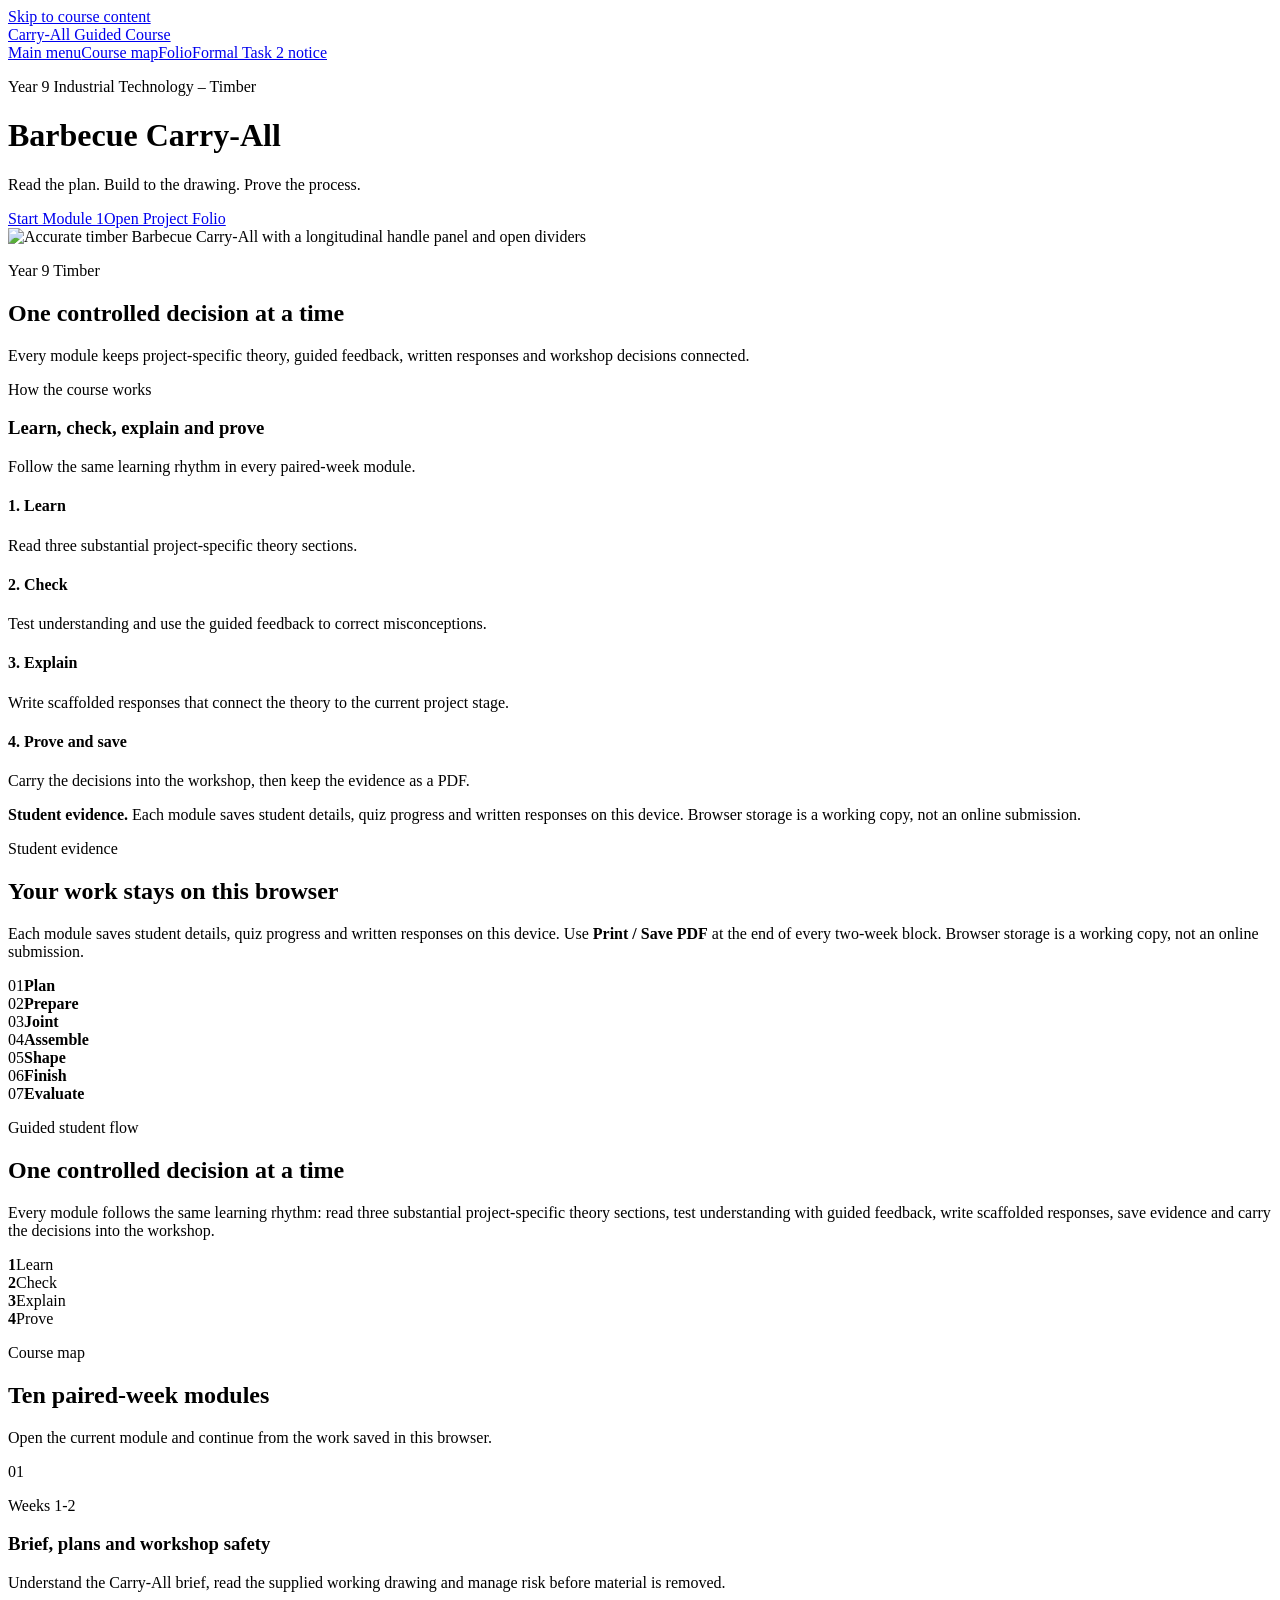
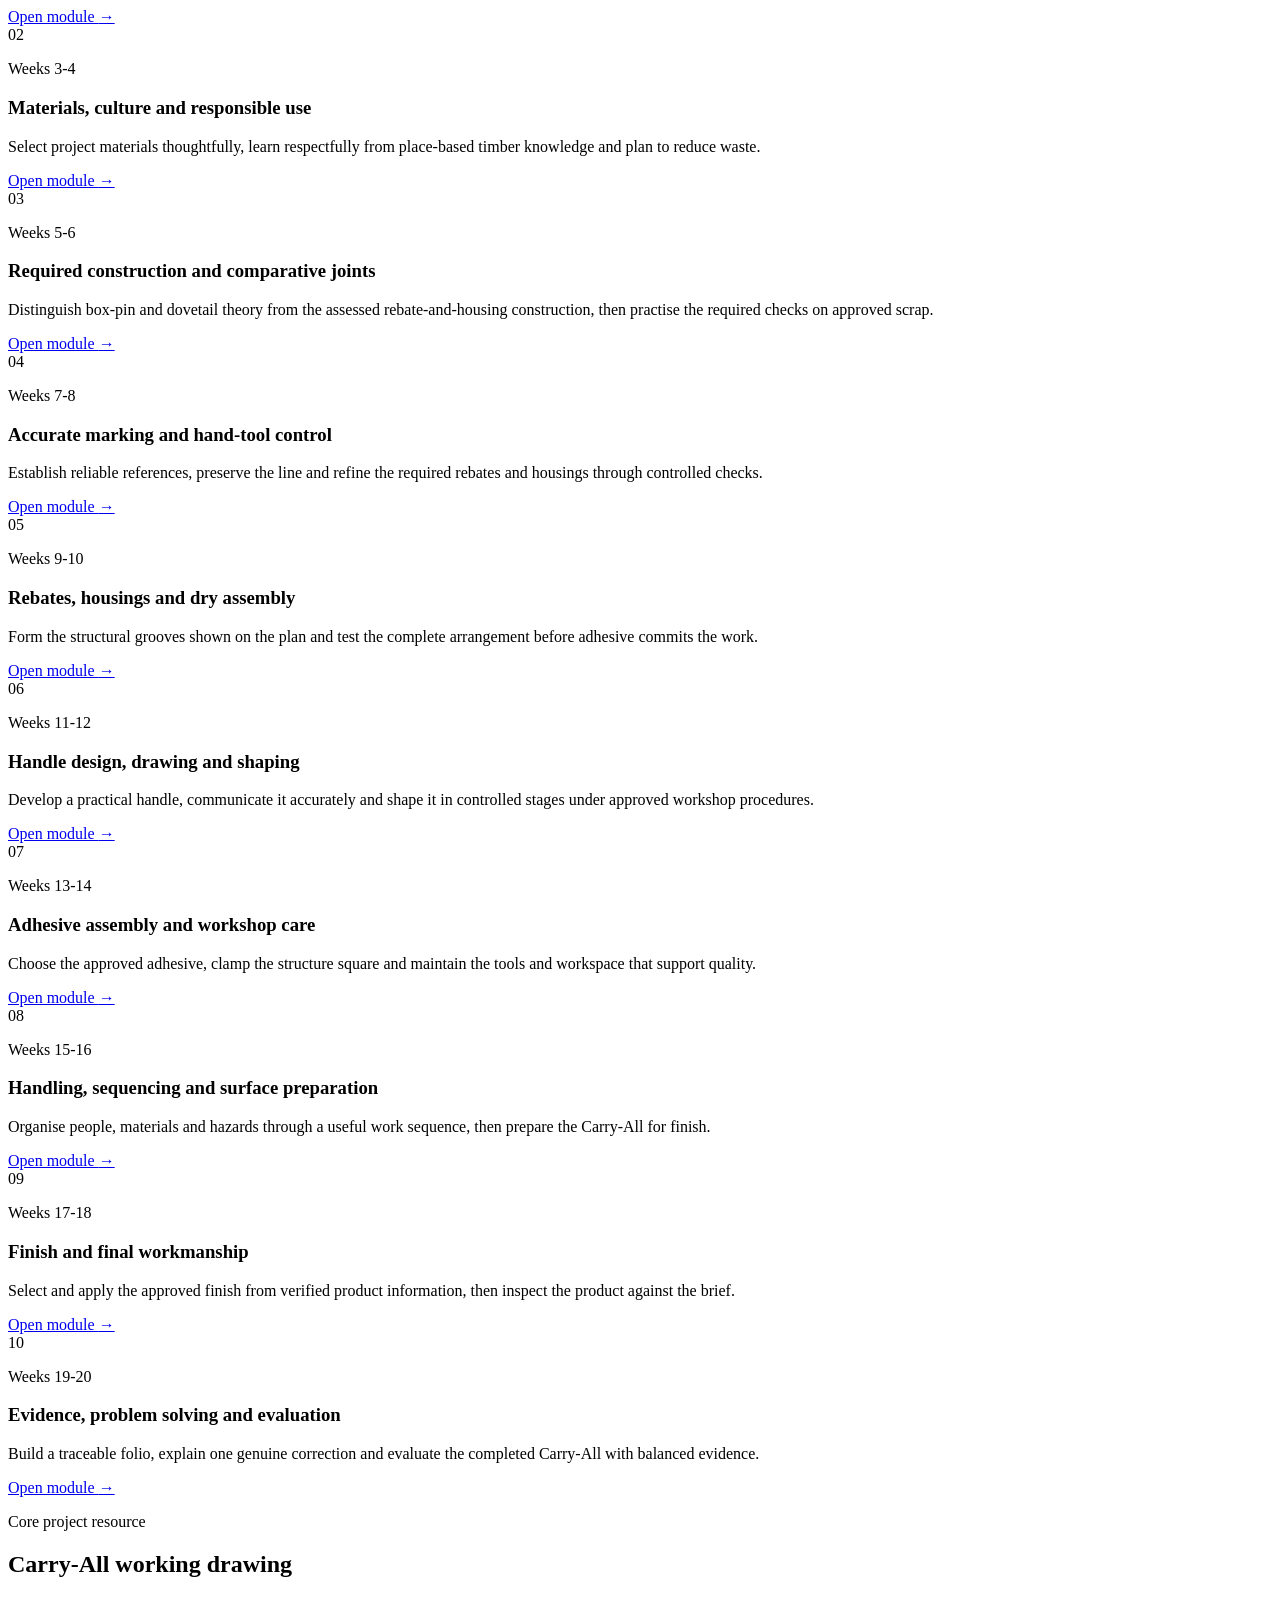
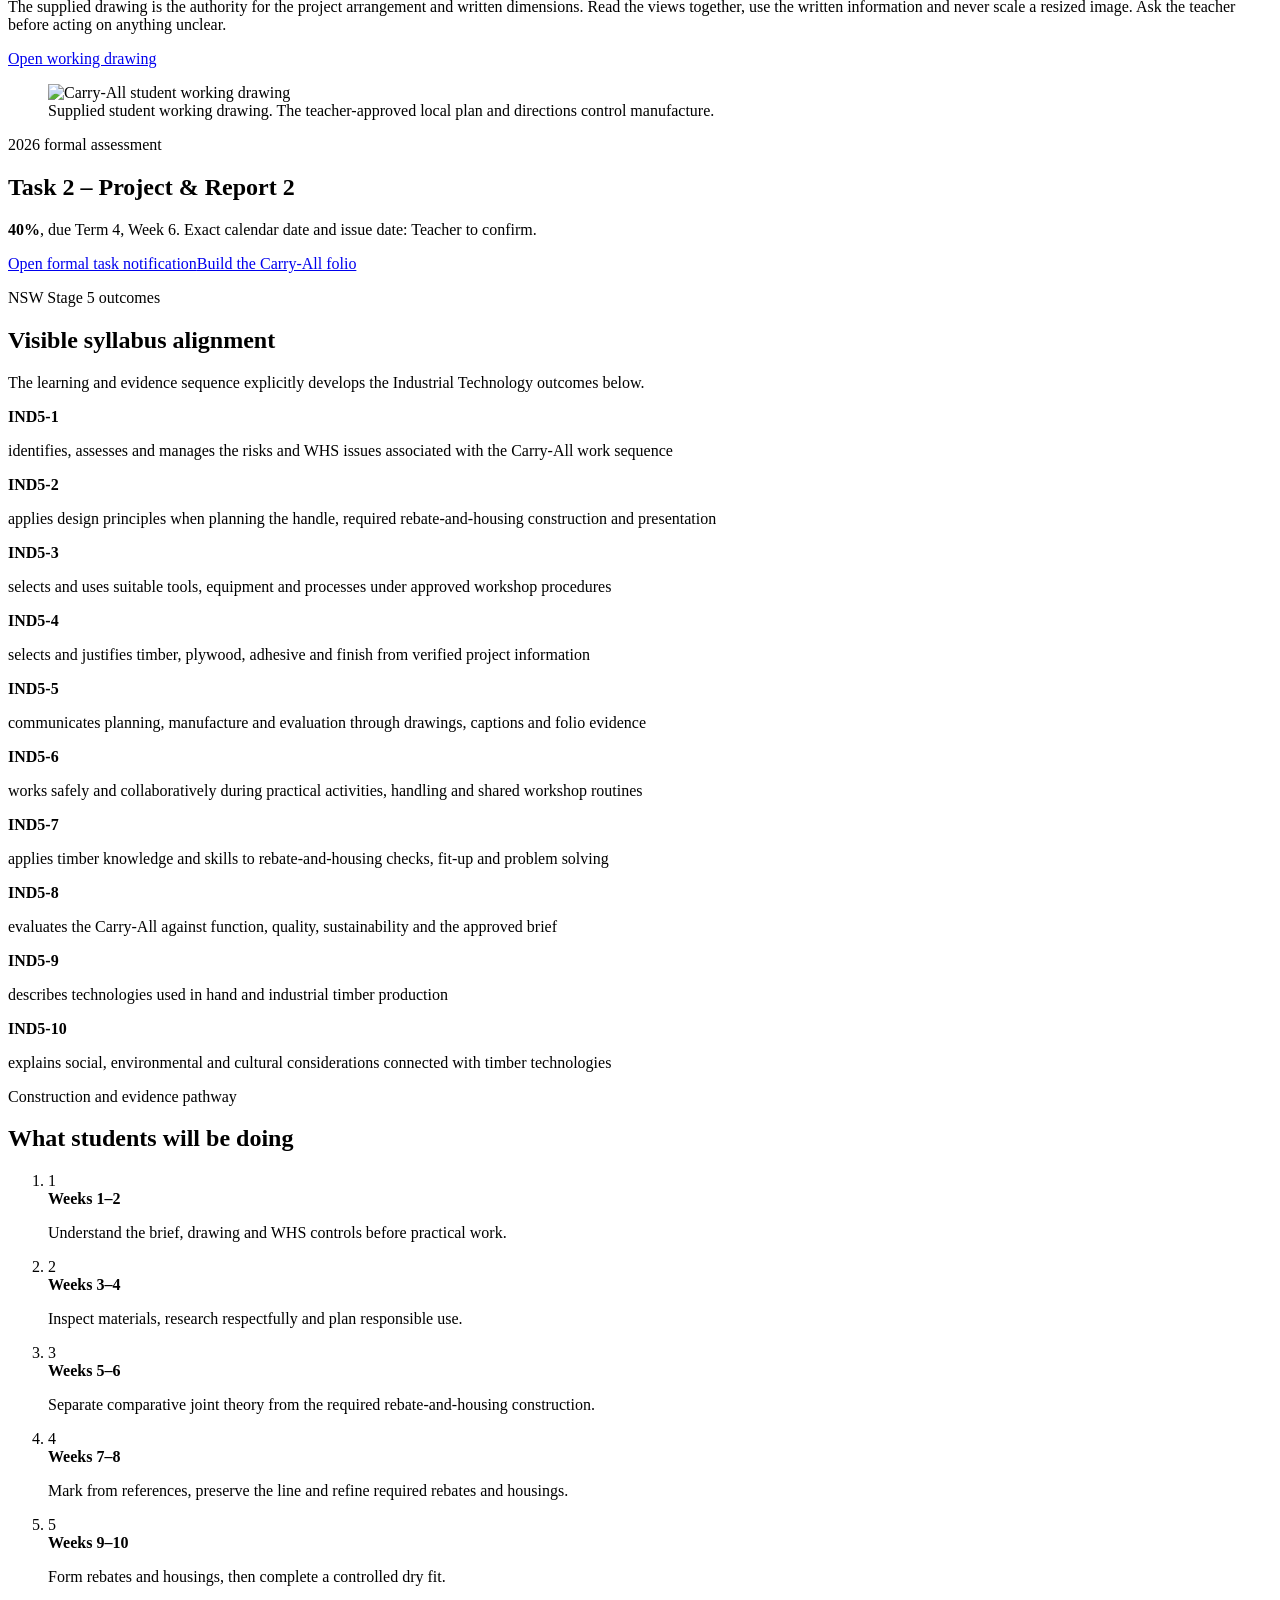
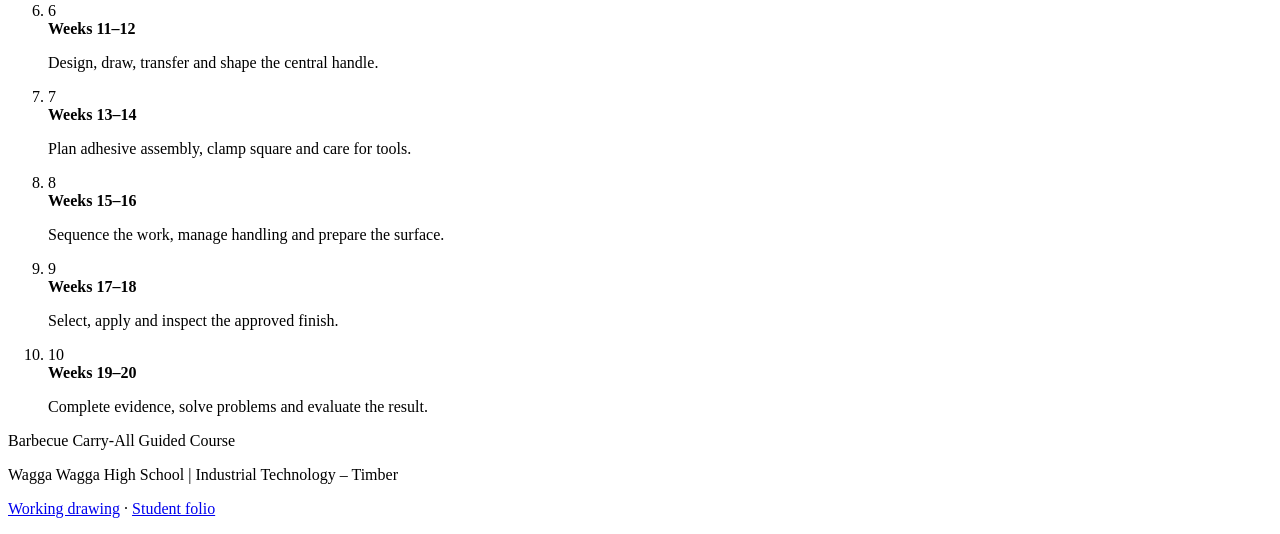
==== index.html @ 5aad9867 "Remove staff reference codes" ====
<!doctype html>
<html lang="en-AU"><head><meta charset="utf-8"><meta name="viewport" content="width=device-width,initial-scale=1"><meta name="description" content="Complete Year 9 Industrial Technology Timber guided course for the Barbecue Carry-All project."><title>Barbecue Carry-All Guided Course</title><link rel="stylesheet" href="styles/course.css"><link rel="stylesheet" href="styles/carry-all-overrides.css"><link rel="stylesheet" href="shared/sister-site.css" data-sister-site-styles><link rel="stylesheet" href="course-family-hero.css"><link rel="stylesheet" href="front-page-cleanup.css"><script src="shared/hub-navigation.js" defer></script><link rel="stylesheet" href="course-family-intro.css"><link rel="stylesheet" href="module-pathway.css">  </head>
<body class="landing"><a class="skip-link" href="#main-content">Skip to course content</a>
<div class="course-bar screen-only"><div class="course-bar-inner"><a class="course-brand" href="index.html">Carry-All Guided Course</a><nav class="course-links" aria-label="Course navigation"><a class="active" aria-current="page" href="index.html">Main menu</a><a href="#course-map">Course map</a><a href="carry-all-folio.html">Folio</a><a href="assessment-notification.html">Formal Task 2 notice</a></nav></div></div>
  <header class="hero landing-hero sister-hero course-family-hero" style="--hero-start:#123d2f;--hero-end:#2c674a;--hero-accent:#e8bd70"><div class="hero-inner course-family-hero-inner"><div class="hero-copy"><p class="eyebrow">Year 9 Industrial Technology – Timber</p><h1>Barbecue Carry-All</h1><p class="hero-subtitle">Read the plan. Build to the drawing. Prove the process.</p><div class="hero-actions screen-only"><a class="primary-button" href="weeks1-2/index.html">Start Module 1</a><a class="secondary-button" href="carry-all-folio.html">Open Project Folio</a></div></div><div class="hero-showcase"><img class="hero-chair carry-hero-product" src="assets/carry-all-hero.png" alt="Accurate timber Barbecue Carry-All with a longitudinal handle panel and open dividers"></div></div></header>
<section class="course-family-intro" aria-labelledby="course-family-intro-title">
  <div class="course-family-intro__inner">
    <header class="course-family-intro__heading">
      <p class="course-family-intro__eyebrow">Year 9 Timber</p>
      <h2 id="course-family-intro-title">One controlled decision at a time</h2>
      <p class="course-family-intro__lede">Every module keeps project-specific theory, guided feedback, written responses and workshop decisions connected.</p>
    </header>
    <div class="course-family-intro__routine">
      <div class="course-family-intro__routine-heading">
        <p class="course-family-intro__eyebrow">How the course works</p>
        <h3>Learn, check, explain and prove</h3>
        <p>Follow the same learning rhythm in every paired-week module.</p>
      </div>
      <div class="course-family-intro__cards">
      <article class="course-family-intro__card"><h4>1. Learn</h4><p>Read three substantial project-specific theory sections.</p></article>
      <article class="course-family-intro__card"><h4>2. Check</h4><p>Test understanding and use the guided feedback to correct misconceptions.</p></article>
      <article class="course-family-intro__card"><h4>3. Explain</h4><p>Write scaffolded responses that connect the theory to the current project stage.</p></article>
      <article class="course-family-intro__card"><h4>4. Prove and save</h4><p>Carry the decisions into the workshop, then keep the evidence as a PDF.</p></article>
      </div>
    </div>
    <p class="course-family-intro__evidence"><strong>Student evidence.</strong> Each module saves student details, quiz progress and written responses on this device. Browser storage is a working copy, not an online submission.</p>

  </div>
</section>
<main id="main-content">
<section class="evidence-notice card"><div><p class="section-kicker">Student evidence</p><h2>Your work stays on this browser</h2></div><p>Each module saves student details, quiz progress and written responses on this device. Use <strong>Print / Save PDF</strong> at the end of every two-week block. Browser storage is a working copy, not an online submission.</p></section>
<section class="stage-strip" aria-label="Project stages"><div><span>01</span><strong>Plan</strong></div><div><span>02</span><strong>Prepare</strong></div><div><span>03</span><strong>Joint</strong></div><div><span>04</span><strong>Assemble</strong></div><div><span>05</span><strong>Shape</strong></div><div><span>06</span><strong>Finish</strong></div><div><span>07</span><strong>Evaluate</strong></div></section>
<section class="course-intro card"><div><p class="section-kicker">Guided student flow</p><h2>One controlled decision at a time</h2><p>Every module follows the same learning rhythm: read three substantial project-specific theory sections, test understanding with guided feedback, write scaffolded responses, save evidence and carry the decisions into the workshop.</p></div><div class="mini-map"><article><strong>1</strong><span>Learn</span></article><article><strong>2</strong><span>Check</span></article><article><strong>3</strong><span>Explain</span></article><article><strong>4</strong><span>Prove</span></article></div></section>
<section id="course-map" class="course-map"><div class="section-heading"><div><p class="section-kicker">Course map</p><h2>Ten paired-week modules</h2></div><p>Open the current module and continue from the work saved in this browser.</p></div><div class="module-grid"><article class="module-card"><div class="module-number">01</div><p>Weeks 1-2</p><h3>Brief, plans and workshop safety</h3><p>Understand the Carry-All brief, read the supplied working drawing and manage risk before material is removed.</p><a href="weeks1-2/index.html">Open module <span aria-hidden="true">→</span></a></article><article class="module-card"><div class="module-number">02</div><p>Weeks 3-4</p><h3>Materials, culture and responsible use</h3><p>Select project materials thoughtfully, learn respectfully from place-based timber knowledge and plan to reduce waste.</p><a href="weeks3-4/index.html">Open module <span aria-hidden="true">→</span></a></article><article class="module-card"><div class="module-number">03</div><p>Weeks 5-6</p><h3>Required construction and comparative joints</h3><p>Distinguish box-pin and dovetail theory from the assessed rebate-and-housing construction, then practise the required checks on approved scrap.</p><a href="weeks5-6/index.html">Open module <span aria-hidden="true">→</span></a></article><article class="module-card"><div class="module-number">04</div><p>Weeks 7-8</p><h3>Accurate marking and hand-tool control</h3><p>Establish reliable references, preserve the line and refine the required rebates and housings through controlled checks.</p><a href="weeks7-8/index.html">Open module <span aria-hidden="true">→</span></a></article><article class="module-card"><div class="module-number">05</div><p>Weeks 9-10</p><h3>Rebates, housings and dry assembly</h3><p>Form the structural grooves shown on the plan and test the complete arrangement before adhesive commits the work.</p><a href="weeks9-10/index.html">Open module <span aria-hidden="true">→</span></a></article><article class="module-card"><div class="module-number">06</div><p>Weeks 11-12</p><h3>Handle design, drawing and shaping</h3><p>Develop a practical handle, communicate it accurately and shape it in controlled stages under approved workshop procedures.</p><a href="weeks11-12/index.html">Open module <span aria-hidden="true">→</span></a></article><article class="module-card"><div class="module-number">07</div><p>Weeks 13-14</p><h3>Adhesive assembly and workshop care</h3><p>Choose the approved adhesive, clamp the structure square and maintain the tools and workspace that support quality.</p><a href="weeks13-14/index.html">Open module <span aria-hidden="true">→</span></a></article><article class="module-card"><div class="module-number">08</div><p>Weeks 15-16</p><h3>Handling, sequencing and surface preparation</h3><p>Organise people, materials and hazards through a useful work sequence, then prepare the Carry-All for finish.</p><a href="weeks15-16/index.html">Open module <span aria-hidden="true">→</span></a></article><article class="module-card"><div class="module-number">09</div><p>Weeks 17-18</p><h3>Finish and final workmanship</h3><p>Select and apply the approved finish from verified product information, then inspect the product against the brief.</p><a href="weeks17-18/index.html">Open module <span aria-hidden="true">→</span></a></article><article class="module-card"><div class="module-number">10</div><p>Weeks 19-20</p><h3>Evidence, problem solving and evaluation</h3><p>Build a traceable folio, explain one genuine correction and evaluate the completed Carry-All with balanced evidence.</p><a href="weeks19-20/index.html">Open module <span aria-hidden="true">→</span></a></article></div></section>
<section class="resource-panel card"><div><p class="section-kicker">Core project resource</p><h2>Carry-All working drawing</h2><p>The supplied drawing is the authority for the project arrangement and written dimensions. Read the views together, use the written information and never scale a resized image. Ask the teacher before acting on anything unclear.</p><a class="primary-button screen-only" href="Carry-All%20Working%20Drawing.pdf">Open working drawing</a></div><figure><img src="assets/carry-all-working-drawing.png" alt="Carry-All student working drawing"><figcaption>Supplied student working drawing. The teacher-approved local plan and directions control manufacture.</figcaption></figure></section>
<section class="folio-callout card"><div><p class="section-kicker">2026 formal assessment</p><h2>Task 2 – Project &amp; Report 2</h2><p><strong>40%</strong>, due Term 4, Week 6. Exact calendar date and issue date: Teacher to confirm.</p></div><div><a class="primary-button screen-only" href="assessment-notification.html">Open formal task notification</a><a class="secondary-button screen-only" href="carry-all-folio.html">Build the Carry-All folio</a></div></section>
<section class="outcomes-section"><div class="section-heading"><div><p class="section-kicker">NSW Stage 5 outcomes</p><h2>Visible syllabus alignment</h2></div><p>The learning and evidence sequence explicitly develops the Industrial Technology outcomes below.</p></div><div class="outcome-grid"><article><strong>IND5-1</strong><p>identifies, assesses and manages the risks and WHS issues associated with the Carry-All work sequence</p></article><article><strong>IND5-2</strong><p>applies design principles when planning the handle, required rebate-and-housing construction and presentation</p></article><article><strong>IND5-3</strong><p>selects and uses suitable tools, equipment and processes under approved workshop procedures</p></article><article><strong>IND5-4</strong><p>selects and justifies timber, plywood, adhesive and finish from verified project information</p></article><article><strong>IND5-5</strong><p>communicates planning, manufacture and evaluation through drawings, captions and folio evidence</p></article><article><strong>IND5-6</strong><p>works safely and collaboratively during practical activities, handling and shared workshop routines</p></article><article><strong>IND5-7</strong><p>applies timber knowledge and skills to rebate-and-housing checks, fit-up and problem solving</p></article><article><strong>IND5-8</strong><p>evaluates the Carry-All against function, quality, sustainability and the approved brief</p></article><article><strong>IND5-9</strong><p>describes technologies used in hand and industrial timber production</p></article><article><strong>IND5-10</strong><p>explains social, environmental and cultural considerations connected with timber technologies</p></article></div></section>
<section class="stage-overview card"><div><p class="section-kicker">Construction and evidence pathway</p><h2>What students will be doing</h2></div><ol><li><span>1</span><div><strong>Weeks 1–2</strong><p>Understand the brief, drawing and WHS controls before practical work.</p></div></li><li><span>2</span><div><strong>Weeks 3–4</strong><p>Inspect materials, research respectfully and plan responsible use.</p></div></li><li><span>3</span><div><strong>Weeks 5–6</strong><p>Separate comparative joint theory from the required rebate-and-housing construction.</p></div></li><li><span>4</span><div><strong>Weeks 7–8</strong><p>Mark from references, preserve the line and refine required rebates and housings.</p></div></li><li><span>5</span><div><strong>Weeks 9–10</strong><p>Form rebates and housings, then complete a controlled dry fit.</p></div></li><li><span>6</span><div><strong>Weeks 11–12</strong><p>Design, draw, transfer and shape the central handle.</p></div></li><li><span>7</span><div><strong>Weeks 13–14</strong><p>Plan adhesive assembly, clamp square and care for tools.</p></div></li><li><span>8</span><div><strong>Weeks 15–16</strong><p>Sequence the work, manage handling and prepare the surface.</p></div></li><li><span>9</span><div><strong>Weeks 17–18</strong><p>Select, apply and inspect the approved finish.</p></div></li><li><span>10</span><div><strong>Weeks 19–20</strong><p>Complete evidence, solve problems and evaluate the result.</p></div></li></ol></section>
</main><footer><p>Barbecue Carry-All Guided Course</p><p>Wagga Wagga High School | Industrial Technology – Timber</p><p><a href="Carry-All%20Working%20Drawing.pdf">Working drawing</a> · <a href="carry-all-folio.html">Student folio</a></p></footer>  <script src="vendor/html2canvas.min.js"></script>
  </body></html>
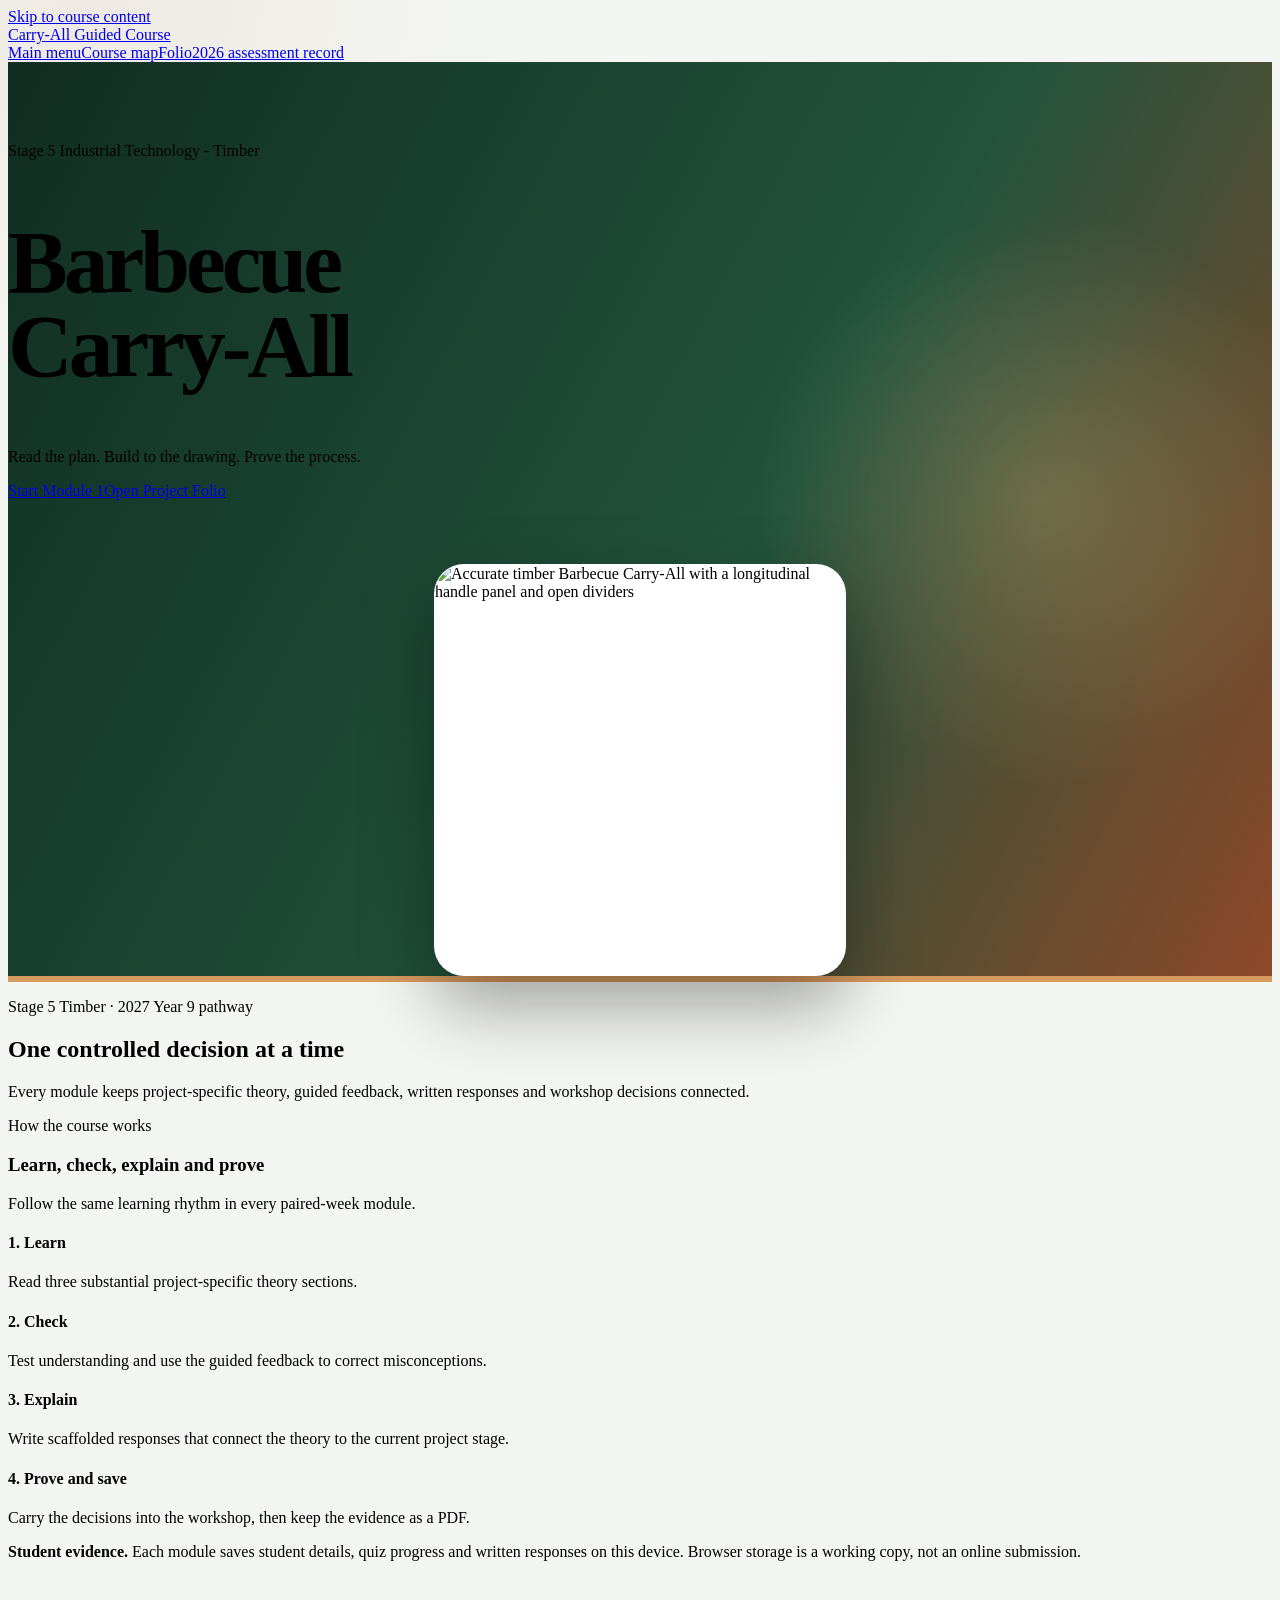
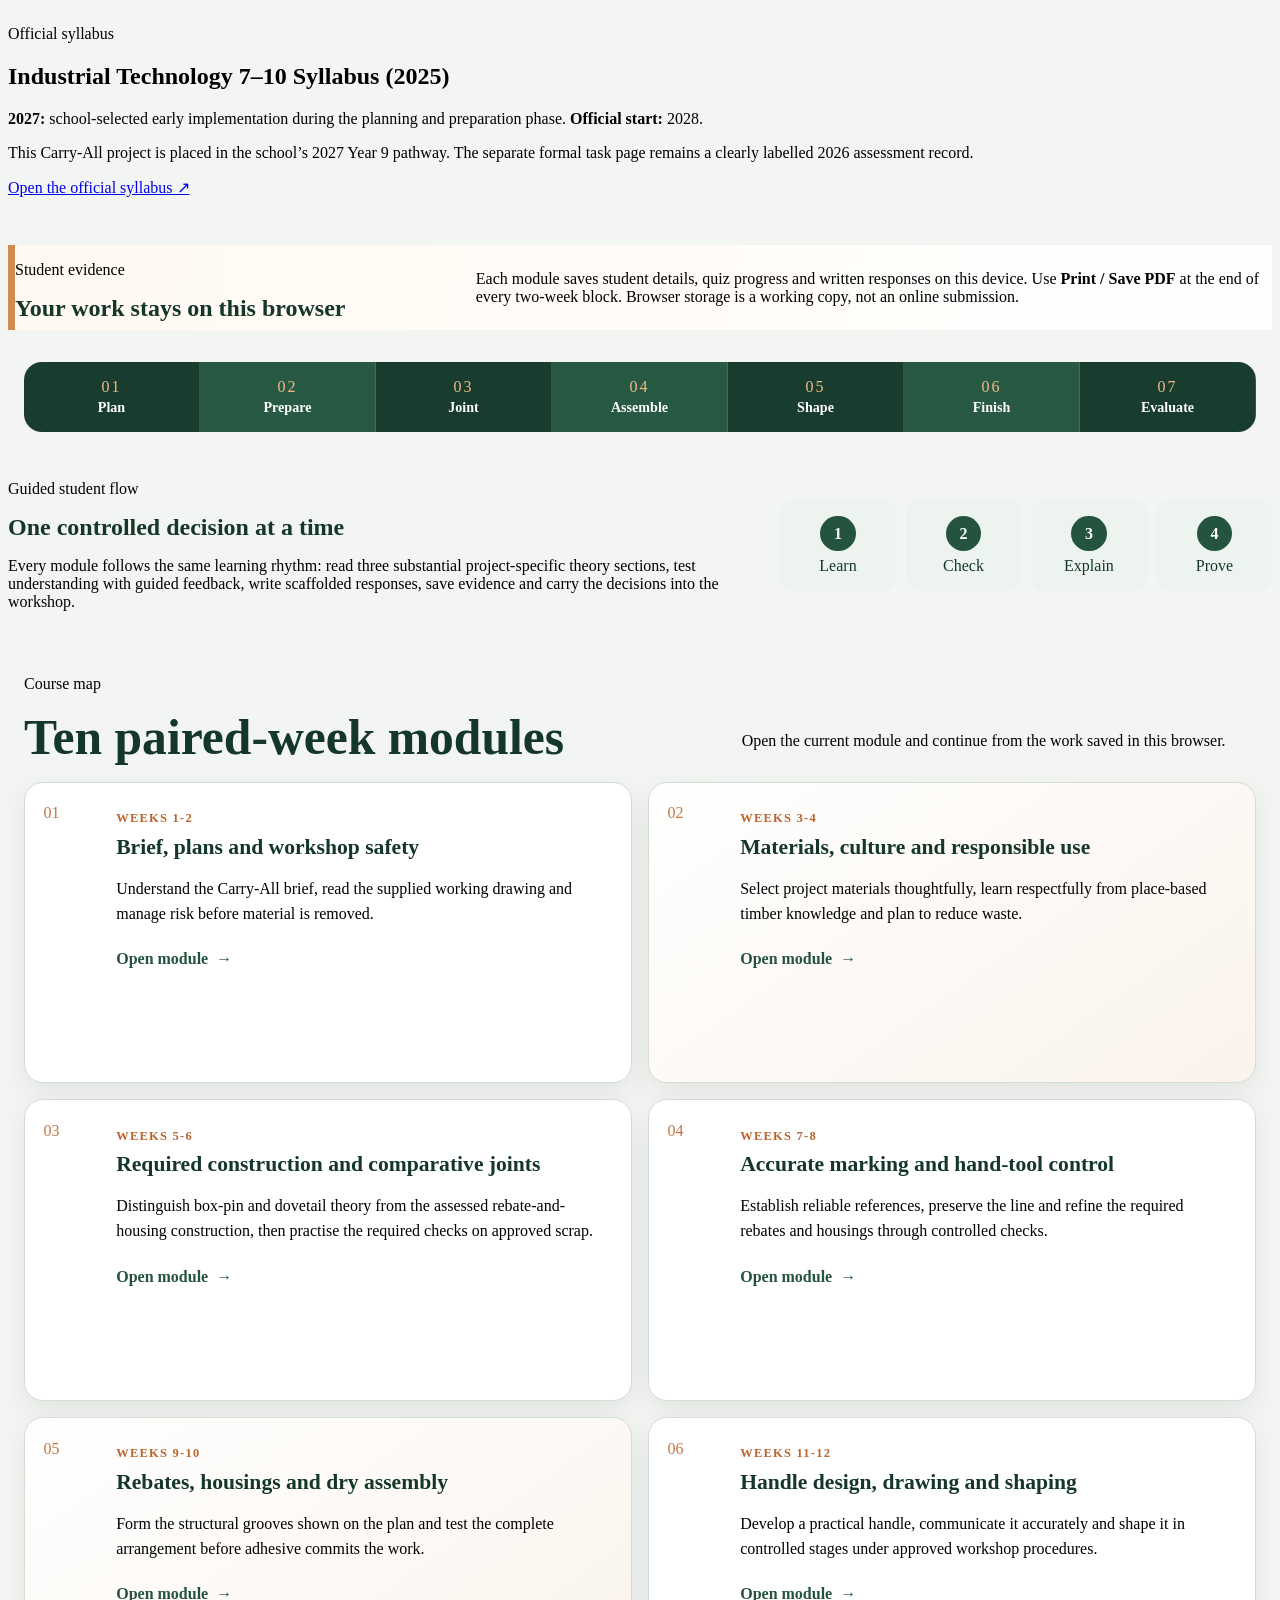
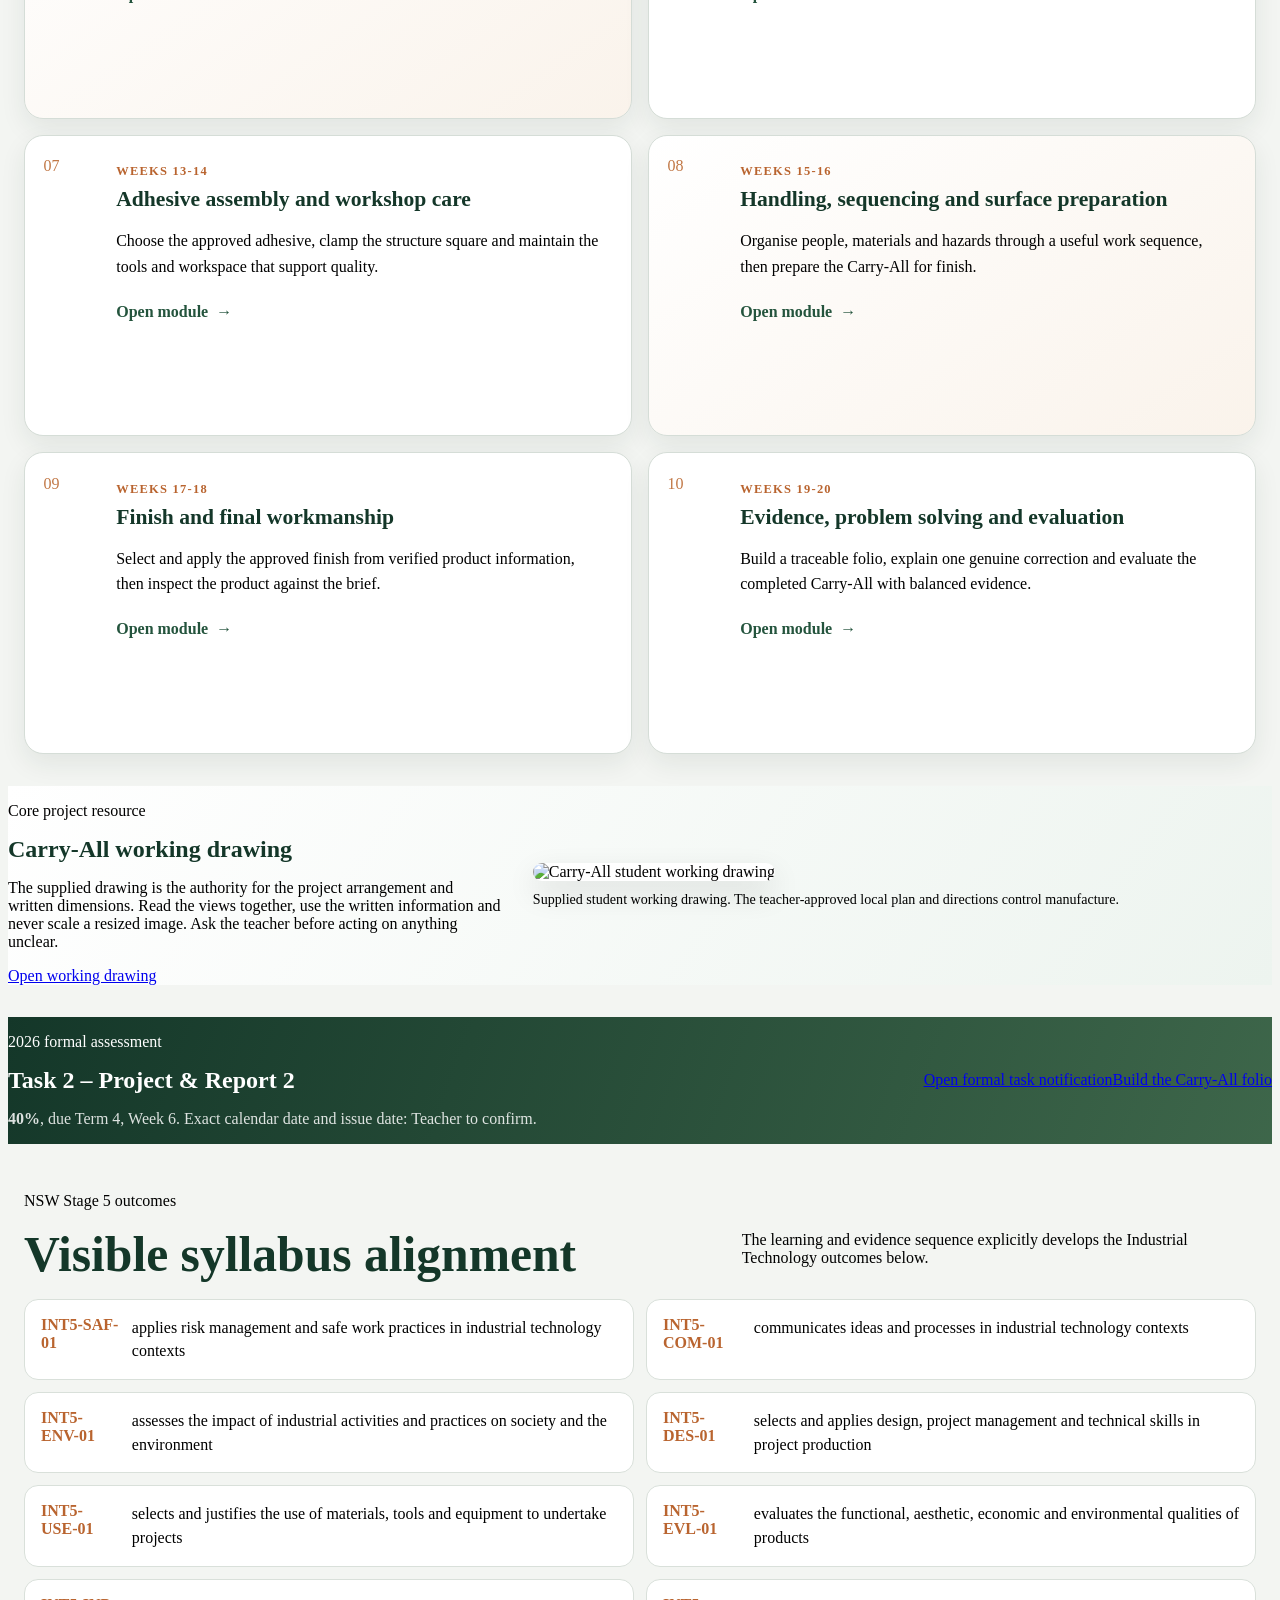
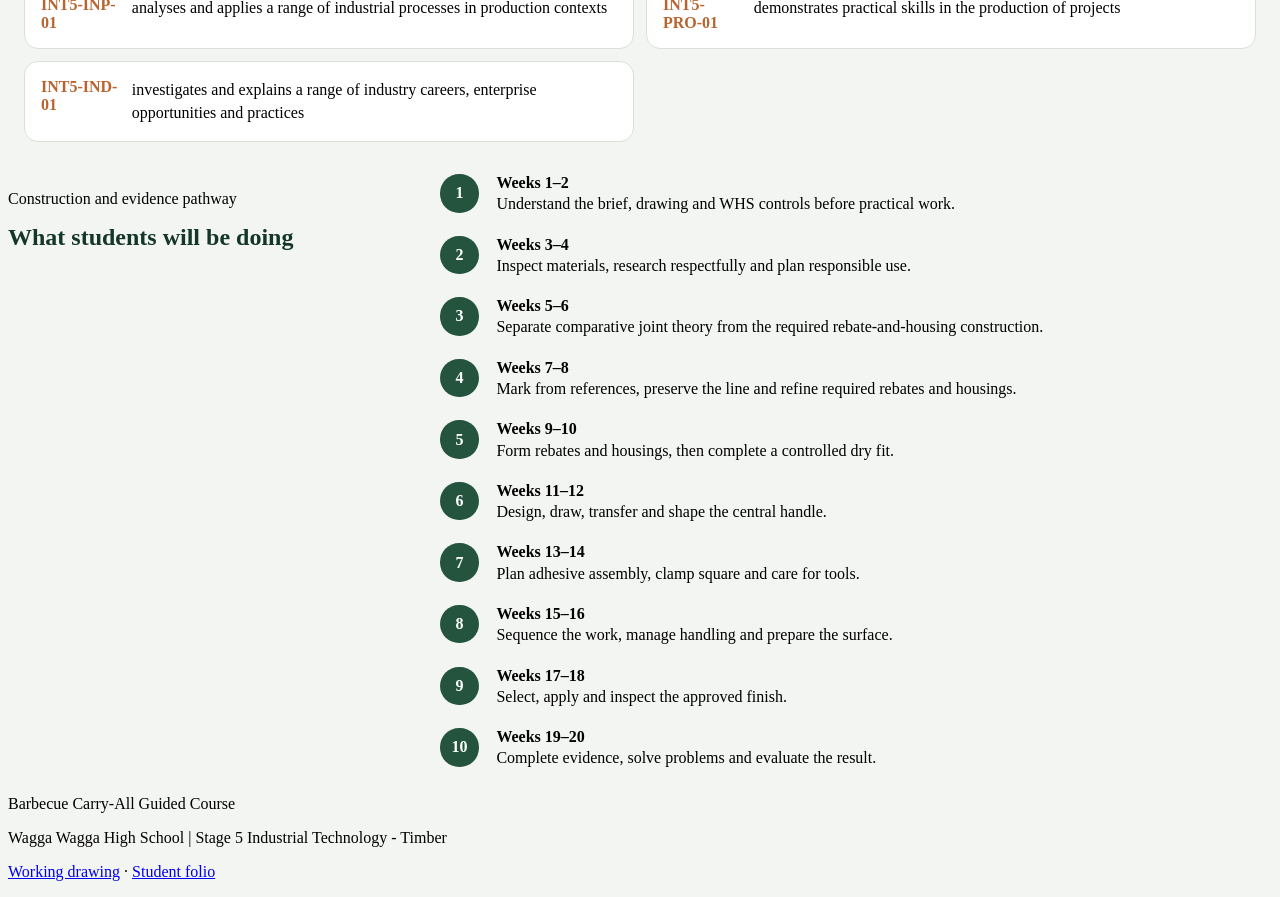
==== commit 6d0ab116: "Align Tool Carry-all to Stage 5 Timber syllabus" ====
--- a/index.html
+++ b/index.html
@@ -1,12 +1,12 @@
 <!doctype html>
-<html lang="en-AU"><head><meta charset="utf-8"><meta name="viewport" content="width=device-width,initial-scale=1"><meta name="description" content="Complete Year 9 Industrial Technology Timber guided course for the Barbecue Carry-All project."><title>Barbecue Carry-All Guided Course</title><link rel="stylesheet" href="styles/course.css"><link rel="stylesheet" href="styles/carry-all-overrides.css"><link rel="stylesheet" href="shared/sister-site.css" data-sister-site-styles><link rel="stylesheet" href="course-family-hero.css"><link rel="stylesheet" href="front-page-cleanup.css"><script src="shared/hub-navigation.js" defer></script><link rel="stylesheet" href="course-family-intro.css"><link rel="stylesheet" href="module-pathway.css">  </head>
+<html lang="en-AU"><head><meta charset="utf-8"><meta name="viewport" content="width=device-width,initial-scale=1"><meta name="description" content="Complete Stage 5 Industrial Technology - Timber guided course for the Barbecue Carry-All project."><title>Barbecue Carry-All | Stage 5 Industrial Technology - Timber</title><link rel="stylesheet" href="styles/course.css"><link rel="stylesheet" href="styles/carry-all-overrides.css"><link rel="stylesheet" href="shared/sister-site.css" data-sister-site-styles><link rel="stylesheet" href="course-family-hero.css"><link rel="stylesheet" href="front-page-cleanup.css"><script src="shared/hub-navigation.js" defer></script><link rel="stylesheet" href="course-family-intro.css"><link rel="stylesheet" href="module-pathway.css">  </head>
 <body class="landing"><a class="skip-link" href="#main-content">Skip to course content</a>
-<div class="course-bar screen-only"><div class="course-bar-inner"><a class="course-brand" href="index.html">Carry-All Guided Course</a><nav class="course-links" aria-label="Course navigation"><a class="active" aria-current="page" href="index.html">Main menu</a><a href="#course-map">Course map</a><a href="carry-all-folio.html">Folio</a><a href="assessment-notification.html">Formal Task 2 notice</a></nav></div></div>
-  <header class="hero landing-hero sister-hero course-family-hero" style="--hero-start:#123d2f;--hero-end:#2c674a;--hero-accent:#e8bd70"><div class="hero-inner course-family-hero-inner"><div class="hero-copy"><p class="eyebrow">Year 9 Industrial Technology – Timber</p><h1>Barbecue Carry-All</h1><p class="hero-subtitle">Read the plan. Build to the drawing. Prove the process.</p><div class="hero-actions screen-only"><a class="primary-button" href="weeks1-2/index.html">Start Module 1</a><a class="secondary-button" href="carry-all-folio.html">Open Project Folio</a></div></div><div class="hero-showcase"><img class="hero-chair carry-hero-product" src="assets/carry-all-hero.png" alt="Accurate timber Barbecue Carry-All with a longitudinal handle panel and open dividers"></div></div></header>
+<div class="course-bar screen-only"><div class="course-bar-inner"><a class="course-brand" href="index.html">Carry-All Guided Course</a><nav class="course-links" aria-label="Course navigation"><a class="active" aria-current="page" href="index.html">Main menu</a><a href="#course-map">Course map</a><a href="carry-all-folio.html">Folio</a><a href="assessment-notification.html">2026 assessment record</a></nav></div></div>
+  <header class="hero landing-hero sister-hero course-family-hero" style="--hero-start:#123d2f;--hero-end:#2c674a;--hero-accent:#e8bd70"><div class="hero-inner course-family-hero-inner"><div class="hero-copy"><p class="eyebrow">Stage 5 Industrial Technology - Timber</p><h1>Barbecue Carry-All</h1><p class="hero-subtitle">Read the plan. Build to the drawing. Prove the process.</p><div class="hero-actions screen-only"><a class="primary-button" href="weeks1-2/index.html">Start Module 1</a><a class="secondary-button" href="carry-all-folio.html">Open Project Folio</a></div></div><div class="hero-showcase"><img class="hero-chair carry-hero-product" src="assets/carry-all-hero.png" alt="Accurate timber Barbecue Carry-All with a longitudinal handle panel and open dividers"></div></div></header>
 <section class="course-family-intro" aria-labelledby="course-family-intro-title">
   <div class="course-family-intro__inner">
     <header class="course-family-intro__heading">
-      <p class="course-family-intro__eyebrow">Year 9 Timber</p>
+      <p class="course-family-intro__eyebrow">Stage 5 Timber · 2027 Year 9 pathway</p>
       <h2 id="course-family-intro-title">One controlled decision at a time</h2>
       <p class="course-family-intro__lede">Every module keeps project-specific theory, guided feedback, written responses and workshop decisions connected.</p>
     </header>
@@ -28,13 +28,14 @@
   </div>
 </section>
 <main id="main-content">
+<section class="card course-authority-note" aria-labelledby="official-syllabus-title"><p class="section-kicker">Official syllabus</p><h2 id="official-syllabus-title">Industrial Technology 7–10 Syllabus (2025)</h2><p><strong>2027:</strong> school-selected early implementation during the planning and preparation phase. <strong>Official start:</strong> 2028.</p><p>This Carry-All project is placed in the school’s 2027 Year 9 pathway. The separate formal task page remains a clearly labelled 2026 assessment record.</p><p><a class="secondary-button" href="https://curriculum.nsw.edu.au/learning-areas/tas/industrial-technology-7-10-2025/overview/course" target="_blank" rel="noopener">Open the official syllabus ↗</a></p></section>
 <section class="evidence-notice card"><div><p class="section-kicker">Student evidence</p><h2>Your work stays on this browser</h2></div><p>Each module saves student details, quiz progress and written responses on this device. Use <strong>Print / Save PDF</strong> at the end of every two-week block. Browser storage is a working copy, not an online submission.</p></section>
 <section class="stage-strip" aria-label="Project stages"><div><span>01</span><strong>Plan</strong></div><div><span>02</span><strong>Prepare</strong></div><div><span>03</span><strong>Joint</strong></div><div><span>04</span><strong>Assemble</strong></div><div><span>05</span><strong>Shape</strong></div><div><span>06</span><strong>Finish</strong></div><div><span>07</span><strong>Evaluate</strong></div></section>
 <section class="course-intro card"><div><p class="section-kicker">Guided student flow</p><h2>One controlled decision at a time</h2><p>Every module follows the same learning rhythm: read three substantial project-specific theory sections, test understanding with guided feedback, write scaffolded responses, save evidence and carry the decisions into the workshop.</p></div><div class="mini-map"><article><strong>1</strong><span>Learn</span></article><article><strong>2</strong><span>Check</span></article><article><strong>3</strong><span>Explain</span></article><article><strong>4</strong><span>Prove</span></article></div></section>
 <section id="course-map" class="course-map"><div class="section-heading"><div><p class="section-kicker">Course map</p><h2>Ten paired-week modules</h2></div><p>Open the current module and continue from the work saved in this browser.</p></div><div class="module-grid"><article class="module-card"><div class="module-number">01</div><p>Weeks 1-2</p><h3>Brief, plans and workshop safety</h3><p>Understand the Carry-All brief, read the supplied working drawing and manage risk before material is removed.</p><a href="weeks1-2/index.html">Open module <span aria-hidden="true">→</span></a></article><article class="module-card"><div class="module-number">02</div><p>Weeks 3-4</p><h3>Materials, culture and responsible use</h3><p>Select project materials thoughtfully, learn respectfully from place-based timber knowledge and plan to reduce waste.</p><a href="weeks3-4/index.html">Open module <span aria-hidden="true">→</span></a></article><article class="module-card"><div class="module-number">03</div><p>Weeks 5-6</p><h3>Required construction and comparative joints</h3><p>Distinguish box-pin and dovetail theory from the assessed rebate-and-housing construction, then practise the required checks on approved scrap.</p><a href="weeks5-6/index.html">Open module <span aria-hidden="true">→</span></a></article><article class="module-card"><div class="module-number">04</div><p>Weeks 7-8</p><h3>Accurate marking and hand-tool control</h3><p>Establish reliable references, preserve the line and refine the required rebates and housings through controlled checks.</p><a href="weeks7-8/index.html">Open module <span aria-hidden="true">→</span></a></article><article class="module-card"><div class="module-number">05</div><p>Weeks 9-10</p><h3>Rebates, housings and dry assembly</h3><p>Form the structural grooves shown on the plan and test the complete arrangement before adhesive commits the work.</p><a href="weeks9-10/index.html">Open module <span aria-hidden="true">→</span></a></article><article class="module-card"><div class="module-number">06</div><p>Weeks 11-12</p><h3>Handle design, drawing and shaping</h3><p>Develop a practical handle, communicate it accurately and shape it in controlled stages under approved workshop procedures.</p><a href="weeks11-12/index.html">Open module <span aria-hidden="true">→</span></a></article><article class="module-card"><div class="module-number">07</div><p>Weeks 13-14</p><h3>Adhesive assembly and workshop care</h3><p>Choose the approved adhesive, clamp the structure square and maintain the tools and workspace that support quality.</p><a href="weeks13-14/index.html">Open module <span aria-hidden="true">→</span></a></article><article class="module-card"><div class="module-number">08</div><p>Weeks 15-16</p><h3>Handling, sequencing and surface preparation</h3><p>Organise people, materials and hazards through a useful work sequence, then prepare the Carry-All for finish.</p><a href="weeks15-16/index.html">Open module <span aria-hidden="true">→</span></a></article><article class="module-card"><div class="module-number">09</div><p>Weeks 17-18</p><h3>Finish and final workmanship</h3><p>Select and apply the approved finish from verified product information, then inspect the product against the brief.</p><a href="weeks17-18/index.html">Open module <span aria-hidden="true">→</span></a></article><article class="module-card"><div class="module-number">10</div><p>Weeks 19-20</p><h3>Evidence, problem solving and evaluation</h3><p>Build a traceable folio, explain one genuine correction and evaluate the completed Carry-All with balanced evidence.</p><a href="weeks19-20/index.html">Open module <span aria-hidden="true">→</span></a></article></div></section>
 <section class="resource-panel card"><div><p class="section-kicker">Core project resource</p><h2>Carry-All working drawing</h2><p>The supplied drawing is the authority for the project arrangement and written dimensions. Read the views together, use the written information and never scale a resized image. Ask the teacher before acting on anything unclear.</p><a class="primary-button screen-only" href="Carry-All%20Working%20Drawing.pdf">Open working drawing</a></div><figure><img src="assets/carry-all-working-drawing.png" alt="Carry-All student working drawing"><figcaption>Supplied student working drawing. The teacher-approved local plan and directions control manufacture.</figcaption></figure></section>
 <section class="folio-callout card"><div><p class="section-kicker">2026 formal assessment</p><h2>Task 2 – Project &amp; Report 2</h2><p><strong>40%</strong>, due Term 4, Week 6. Exact calendar date and issue date: Teacher to confirm.</p></div><div><a class="primary-button screen-only" href="assessment-notification.html">Open formal task notification</a><a class="secondary-button screen-only" href="carry-all-folio.html">Build the Carry-All folio</a></div></section>
-<section class="outcomes-section"><div class="section-heading"><div><p class="section-kicker">NSW Stage 5 outcomes</p><h2>Visible syllabus alignment</h2></div><p>The learning and evidence sequence explicitly develops the Industrial Technology outcomes below.</p></div><div class="outcome-grid"><article><strong>IND5-1</strong><p>identifies, assesses and manages the risks and WHS issues associated with the Carry-All work sequence</p></article><article><strong>IND5-2</strong><p>applies design principles when planning the handle, required rebate-and-housing construction and presentation</p></article><article><strong>IND5-3</strong><p>selects and uses suitable tools, equipment and processes under approved workshop procedures</p></article><article><strong>IND5-4</strong><p>selects and justifies timber, plywood, adhesive and finish from verified project information</p></article><article><strong>IND5-5</strong><p>communicates planning, manufacture and evaluation through drawings, captions and folio evidence</p></article><article><strong>IND5-6</strong><p>works safely and collaboratively during practical activities, handling and shared workshop routines</p></article><article><strong>IND5-7</strong><p>applies timber knowledge and skills to rebate-and-housing checks, fit-up and problem solving</p></article><article><strong>IND5-8</strong><p>evaluates the Carry-All against function, quality, sustainability and the approved brief</p></article><article><strong>IND5-9</strong><p>describes technologies used in hand and industrial timber production</p></article><article><strong>IND5-10</strong><p>explains social, environmental and cultural considerations connected with timber technologies</p></article></div></section>
+<section class="outcomes-section"><div class="section-heading"><div><p class="section-kicker">NSW Stage 5 outcomes</p><h2>Visible syllabus alignment</h2></div><p>The learning and evidence sequence explicitly develops the Industrial Technology outcomes below.</p></div><div class="outcome-grid"><article><strong>INT5-SAF-01</strong><p>applies risk management and safe work practices in industrial technology contexts</p></article><article><strong>INT5-COM-01</strong><p>communicates ideas and processes in industrial technology contexts</p></article><article><strong>INT5-ENV-01</strong><p>assesses the impact of industrial activities and practices on society and the environment</p></article><article><strong>INT5-DES-01</strong><p>selects and applies design, project management and technical skills in project production</p></article><article><strong>INT5-USE-01</strong><p>selects and justifies the use of materials, tools and equipment to undertake projects</p></article><article><strong>INT5-EVL-01</strong><p>evaluates the functional, aesthetic, economic and environmental qualities of products</p></article><article><strong>INT5-INP-01</strong><p>analyses and applies a range of industrial processes in production contexts</p></article><article><strong>INT5-PRO-01</strong><p>demonstrates practical skills in the production of projects</p></article><article><strong>INT5-IND-01</strong><p>investigates and explains a range of industry careers, enterprise opportunities and practices</p></article></div></section>
 <section class="stage-overview card"><div><p class="section-kicker">Construction and evidence pathway</p><h2>What students will be doing</h2></div><ol><li><span>1</span><div><strong>Weeks 1–2</strong><p>Understand the brief, drawing and WHS controls before practical work.</p></div></li><li><span>2</span><div><strong>Weeks 3–4</strong><p>Inspect materials, research respectfully and plan responsible use.</p></div></li><li><span>3</span><div><strong>Weeks 5–6</strong><p>Separate comparative joint theory from the required rebate-and-housing construction.</p></div></li><li><span>4</span><div><strong>Weeks 7–8</strong><p>Mark from references, preserve the line and refine required rebates and housings.</p></div></li><li><span>5</span><div><strong>Weeks 9–10</strong><p>Form rebates and housings, then complete a controlled dry fit.</p></div></li><li><span>6</span><div><strong>Weeks 11–12</strong><p>Design, draw, transfer and shape the central handle.</p></div></li><li><span>7</span><div><strong>Weeks 13–14</strong><p>Plan adhesive assembly, clamp square and care for tools.</p></div></li><li><span>8</span><div><strong>Weeks 15–16</strong><p>Sequence the work, manage handling and prepare the surface.</p></div></li><li><span>9</span><div><strong>Weeks 17–18</strong><p>Select, apply and inspect the approved finish.</p></div></li><li><span>10</span><div><strong>Weeks 19–20</strong><p>Complete evidence, solve problems and evaluate the result.</p></div></li></ol></section>
-</main><footer><p>Barbecue Carry-All Guided Course</p><p>Wagga Wagga High School | Industrial Technology – Timber</p><p><a href="Carry-All%20Working%20Drawing.pdf">Working drawing</a> · <a href="carry-all-folio.html">Student folio</a></p></footer>  <script src="vendor/html2canvas.min.js"></script>
+</main><footer><p>Barbecue Carry-All Guided Course</p><p>Wagga Wagga High School | Stage 5 Industrial Technology - Timber</p><p><a href="Carry-All%20Working%20Drawing.pdf">Working drawing</a> · <a href="carry-all-folio.html">Student folio</a></p></footer>  <script src="vendor/html2canvas.min.js"></script>
   </body></html>
--- a/styles/carry-all-overrides.css
+++ b/styles/carry-all-overrides.css
@@ -0,0 +1,508 @@
+:root {
+  --brand: #24543d;
+  --brand-dark: #143729;
+  --accent: #b9642f;
+  --accent-light: #fbefe6;
+  --amber: #8a5700;
+  --amber-light: #fff4d9;
+}
+
+body {
+  background:
+    radial-gradient(circle at 7% 0%, rgba(185, 100, 47, .08), transparent 24rem),
+    #f3f5f2;
+}
+
+.landing-hero,
+.lesson-hero {
+  background-image:
+    radial-gradient(circle at 82% 48%, rgba(255, 213, 142, .22), transparent 25%),
+    linear-gradient(118deg, #102d22 0%, #22533c 58%, #8d4828 100%);
+  background-position: center;
+  background-size: cover;
+}
+
+.landing-hero {
+  border-bottom: 6px solid #d79a5e;
+}
+
+.landing-hero .hero-inner {
+  grid-template-columns: minmax(0, 720px) minmax(280px, 420px);
+  min-height: clamp(470px, 47vw, 590px);
+  gap: clamp(2rem, 4vw, 5rem);
+}
+
+.landing-hero .hero-copy {
+  padding-block: 4rem;
+}
+
+.landing-hero h1 {
+  max-width: 11ch;
+  font-size: clamp(3.2rem, 7vw, 6.4rem);
+  line-height: .94;
+  letter-spacing: -.045em;
+}
+
+.hero-intro {
+  max-width: 60ch;
+  color: rgba(255,255,255,.88);
+  font-size: 1.08rem;
+  line-height: 1.7;
+}
+
+.hero-showcase {
+  position: relative;
+  display: grid;
+  align-content: center;
+  justify-items: center;
+  min-width: 0;
+}
+
+.landing-hero .hero-chair,
+.lesson-hero .hero-chair {
+  display: block;
+}
+
+.carry-hero-product {
+  width: min(100%, 410px);
+  aspect-ratio: 1;
+  object-fit: cover;
+  border-radius: 30px;
+  background: #fff;
+  border: 1px solid rgba(255,255,255,.35);
+  box-shadow: 0 30px 70px rgba(0,0,0,.34);
+}
+
+.lesson-hero .hero-inner {
+  grid-template-columns: minmax(0, 1fr) 250px;
+}
+
+.lesson-hero .carry-hero-product {
+  max-height: 255px;
+  border-radius: 22px;
+}
+
+main {
+  padding-top: 2rem;
+}
+
+.landing main {
+  display: grid;
+  gap: 2rem;
+}
+
+.evidence-notice {
+  display: grid;
+  grid-template-columns: minmax(220px, .7fr) 1.3fr;
+  align-items: center;
+  gap: 2rem;
+  border-left: 7px solid #d08c4c;
+  background: linear-gradient(100deg, #fff9f1, #fff);
+}
+
+.evidence-notice h2,
+.course-intro h2,
+.resource-panel h2,
+.folio-callout h2,
+.stage-overview h2 {
+  margin: .2rem 0 .55rem;
+  color: var(--brand-dark);
+}
+
+.stage-strip {
+  display: grid;
+  grid-template-columns: repeat(7, 1fr);
+  max-width: 1180px;
+  width: calc(100% - 2rem);
+  margin: 0 auto;
+  overflow: hidden;
+  border-radius: 18px;
+  box-shadow: var(--shadow);
+}
+
+.stage-strip div {
+  display: grid;
+  gap: .15rem;
+  padding: 1rem .8rem;
+  background: #183c2d;
+  color: #fff;
+  text-align: center;
+  border-right: 1px solid rgba(255,255,255,.13);
+}
+
+.stage-strip div:nth-child(even) {
+  background: #285942;
+}
+
+.stage-strip span {
+  color: #efbc83;
+  font: 800 .72rem/1 var(--font-sans);
+  letter-spacing: .12em;
+}
+
+.stage-strip strong {
+  font-size: .88rem;
+}
+
+.course-intro {
+  display: grid;
+  grid-template-columns: 1.35fr .9fr;
+  gap: 2.2rem;
+  align-items: center;
+}
+
+.mini-map {
+  display: grid;
+  grid-template-columns: repeat(4, 1fr);
+  gap: .65rem;
+}
+
+.mini-map article {
+  display: grid;
+  justify-items: center;
+  gap: .35rem;
+  padding: 1rem .4rem;
+  border-radius: 14px;
+  background: #edf4ef;
+  color: var(--brand-dark);
+}
+
+.mini-map strong {
+  display: grid;
+  place-items: center;
+  width: 2.2rem;
+  height: 2.2rem;
+  border-radius: 50%;
+  background: var(--brand);
+  color: #fff;
+}
+
+.course-map,
+.outcomes-section {
+  max-width: 1180px;
+  width: calc(100% - 2rem);
+  margin: 0 auto;
+}
+
+.section-heading {
+  display: grid;
+  grid-template-columns: 1fr minmax(260px, .75fr);
+  gap: 2rem;
+  align-items: end;
+  margin-bottom: 1rem;
+}
+
+.section-heading h2 {
+  margin: .18rem 0 0;
+  color: var(--brand-dark);
+  font-size: clamp(2rem, 4vw, 3.1rem);
+}
+
+.module-grid {
+  display: grid;
+  grid-template-columns: repeat(2, minmax(0,1fr));
+  gap: 1rem;
+}
+
+.module-card {
+  position: relative;
+  min-height: 250px;
+  padding: 1.65rem 1.65rem 1.45rem 5.7rem;
+  overflow: hidden;
+  border: 1px solid #d5ddd7;
+  border-radius: 19px;
+  background: #fff;
+  box-shadow: 0 10px 26px rgba(25,55,40,.08);
+}
+
+.module-card:nth-child(3n+2) {
+  background: linear-gradient(145deg,#fff,#faf3eb);
+}
+
+.module-number {
+  position: absolute;
+  left: 1.15rem;
+  top: 1.35rem;
+  color: #c17745;
+  font: 900 2rem/1 var(--font-sans);
+}
+
+.module-card > p:first-of-type {
+  margin: 0 0 .35rem;
+  color: var(--accent);
+  font-size: .78rem;
+  font-weight: 900;
+  letter-spacing: .1em;
+  text-transform: uppercase;
+}
+
+.module-card h3 {
+  margin: 0 0 .6rem;
+  color: var(--brand-dark);
+  font-size: 1.35rem;
+}
+
+.module-card p {
+  line-height: 1.58;
+}
+
+.module-card a {
+  display: inline-flex;
+  align-items: center;
+  gap: .5rem;
+  margin-top: .5rem;
+  color: var(--brand);
+  font-weight: 900;
+  text-decoration: none;
+}
+
+.module-card a:hover {
+  color: var(--accent);
+}
+
+.resource-panel {
+  display: grid;
+  grid-template-columns: .8fr 1.2fr;
+  gap: 2rem;
+  align-items: center;
+  background: linear-gradient(125deg,#fff,#edf4ef);
+}
+
+.resource-panel figure {
+  margin: 0;
+}
+
+.resource-panel img {
+  width: 100%;
+  max-height: 430px;
+  object-fit: contain;
+  border-radius: 16px;
+  background: #fff;
+  box-shadow: 0 12px 30px rgba(0,0,0,.12);
+}
+
+.resource-panel figcaption {
+  margin-top: .65rem;
+  color: var(--muted);
+  font-size: .88rem;
+}
+
+.folio-callout {
+  display: grid;
+  grid-template-columns: 1fr auto;
+  align-items: center;
+  gap: 2rem;
+  color: #fff;
+  background:
+    linear-gradient(110deg,rgba(20,55,41,.97),rgba(64,105,76,.94)),
+    #173a2c;
+}
+
+.folio-callout h2,
+.folio-callout .section-kicker {
+  color: #fff;
+}
+
+.folio-callout p {
+  max-width: 70ch;
+  color: rgba(255,255,255,.85);
+}
+
+.outcome-grid {
+  display: grid;
+  grid-template-columns: repeat(2,minmax(0,1fr));
+  gap: .75rem;
+}
+
+.outcome-grid article {
+  display: grid;
+  grid-template-columns: 78px 1fr;
+  gap: .8rem;
+  padding: 1rem;
+  border-radius: 14px;
+  background: #fff;
+  border: 1px solid #d9e0da;
+}
+
+.outcome-grid strong {
+  color: var(--accent);
+}
+
+.outcome-grid p {
+  margin: 0;
+  line-height: 1.48;
+}
+
+.stage-overview {
+  display: grid;
+  grid-template-columns: .65fr 1.35fr;
+  gap: 2rem;
+}
+
+.stage-overview ol {
+  display: grid;
+  gap: .7rem;
+  margin: 0;
+  padding: 0;
+  list-style: none;
+}
+
+.stage-overview li {
+  display: grid;
+  grid-template-columns: 2.6rem 1fr;
+  gap: .9rem;
+  align-items: start;
+  padding-bottom: .7rem;
+  border-bottom: 1px solid var(--line);
+}
+
+.stage-overview li > span {
+  display: grid;
+  place-items: center;
+  width: 2.4rem;
+  height: 2.4rem;
+  border-radius: 50%;
+  background: var(--brand);
+  color: #fff;
+  font-weight: 900;
+}
+
+.stage-overview li p {
+  margin: .2rem 0 0;
+  color: var(--muted);
+}
+
+.lesson-visual {
+  float: right;
+  width: min(42%, 430px);
+  margin: .25rem 0 1rem 1.4rem;
+  padding: .7rem;
+  border: 1px solid var(--line);
+  border-radius: 14px;
+  background: #f5f8f5;
+  text-align: center;
+}
+
+.textbook-section {
+  display: flow-root;
+}
+
+.lesson-visual--left {
+  float: left;
+  margin: .25rem 1.4rem 1rem 0;
+}
+
+.lesson-visual img {
+  display: block;
+  width: 100%;
+  height: auto;
+  object-fit: contain;
+  margin: 0 auto;
+  border-radius: 10px;
+  background: #fff;
+}
+
+.lesson-visual figcaption {
+  margin-top: .7rem;
+  color: var(--muted);
+  font-size: .92rem;
+}
+
+.part-banner {
+  background: linear-gradient(100deg, #173b2c, #2d6549 70%, #a9572c);
+}
+
+@media (max-width: 850px) {
+  .landing-hero .hero-inner,
+  .lesson-hero .hero-inner,
+  .evidence-notice,
+  .course-intro,
+  .resource-panel,
+  .stage-overview {
+    grid-template-columns: 1fr;
+  }
+
+  .landing-hero .hero-copy {
+    padding-bottom: 0;
+  }
+
+  .hero-showcase {
+    padding-bottom: 3rem;
+  }
+
+  .stage-strip {
+    grid-template-columns: repeat(4,1fr);
+  }
+
+  .module-grid {
+    grid-template-columns: 1fr;
+  }
+
+  .section-heading {
+    grid-template-columns: 1fr;
+    gap: .5rem;
+  }
+
+  .lesson-visual,
+  .lesson-visual--left {
+    float: none;
+    width: 100%;
+    margin: 1.15rem 0;
+  }
+}
+
+@media (max-width: 600px) {
+  .landing-hero h1 {
+    font-size: clamp(3rem, 15vw, 4.6rem);
+  }
+
+  .landing-hero .hero-chair,
+  .lesson-hero .hero-chair {
+    max-height: 250px;
+    margin: 0 auto 1.5rem;
+  }
+
+  .carry-hero-product {
+    border-radius: 20px;
+  }
+
+  .stage-strip {
+    grid-template-columns: repeat(2,1fr);
+  }
+
+  .mini-map {
+    grid-template-columns: repeat(2,1fr);
+  }
+
+  .module-card {
+    min-height: 0;
+    padding: 4.8rem 1.25rem 1.35rem;
+  }
+
+  .outcome-grid {
+    grid-template-columns: 1fr;
+  }
+
+  .outcome-grid article {
+    grid-template-columns: 68px 1fr;
+  }
+
+  .folio-callout {
+    grid-template-columns: 1fr;
+  }
+}
+
+@media print {
+  .lesson-visual,
+  .resource-panel,
+  .module-card {
+    break-inside: avoid;
+    box-shadow: none;
+  }
+}
+/* Keep wide teacher tables inside the mobile grid; each wrapper scrolls locally. */
+.landing main,
+.landing main > * {
+  min-width: 0;
+  max-width: 100%;
+}
